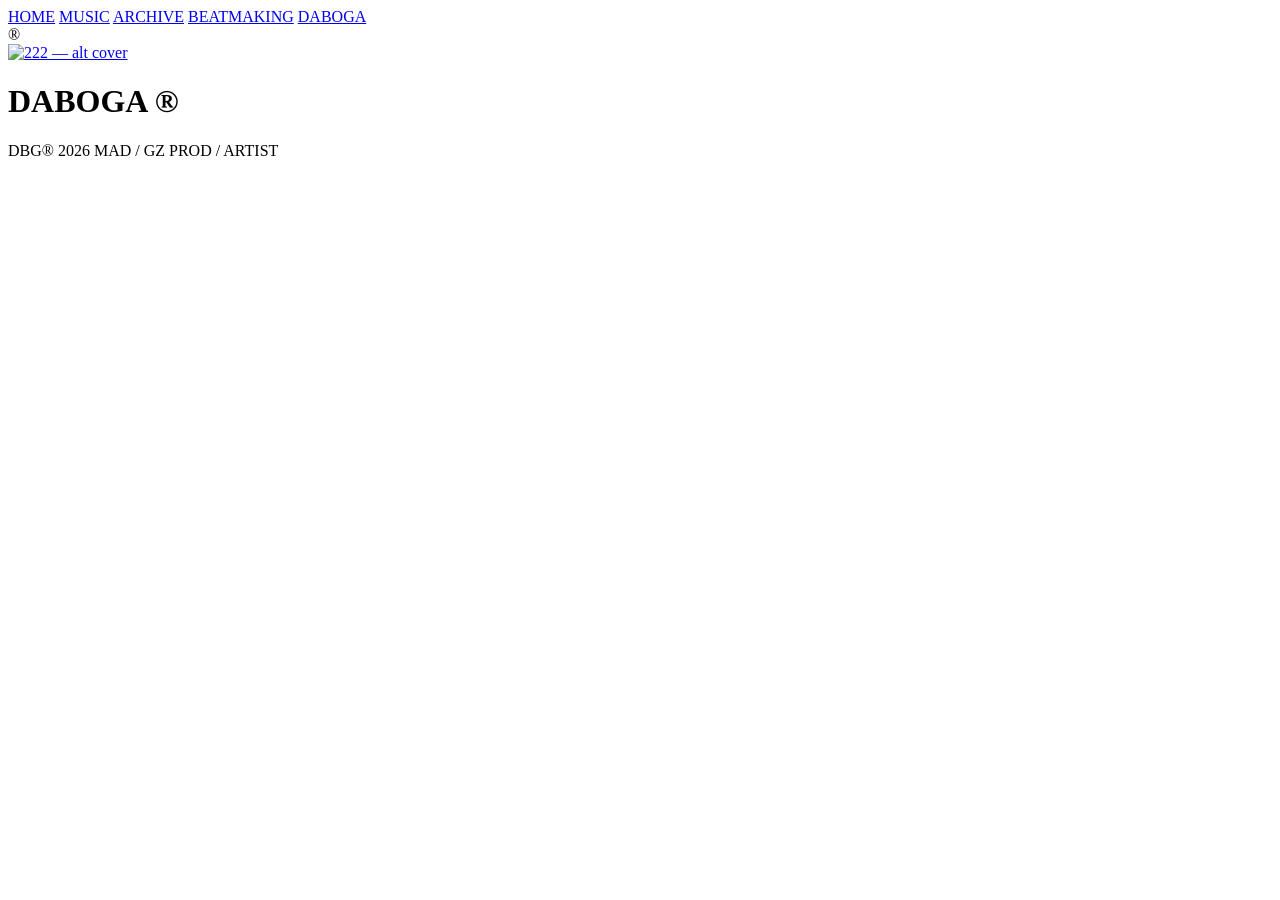
==== index.html @ 760f6607 "Update index.html" ====
<!DOCTYPE html>
<html lang="es">

<head>
  <meta charset="UTF-8">

  <meta
    name="viewport"
    content="width=device-width, initial-scale=1.0"
  >

  <meta name="theme-color" content="#090909">

  <title>DABOGA</title>

  <link rel="stylesheet" href="style.css">
</head>

<body>

  <div class="site">

    <nav
      class="nav"
      aria-label="Navegación principal"
    >

      <div class="nav-links">

        <a
          href="index.html"
          class="active"
          aria-current="page"
        >HOME</a>

        <a href="#">MUSIC</a>

        <a href="#">ARCHIVE</a>

        <a href="#">BEATMAKING</a>

        <a href="daboga.html">DABOGA</a>

      </div>

      <div class="nav-mark" aria-hidden="true">
        ®
      </div>

    </nav>

    <main class="home">

      <div class="surface" aria-hidden="true"></div>

      <div class="grain" aria-hidden="true"></div>

      <div class="content">

        <a
          class="image-link"
          href="presave.html"
          aria-label="Abrir presave de 222"
        >
          <img
            src="images/222_altcover_1.jpeg"
            alt="222 — alt cover"
          >
        </a>

        <h1 aria-label="DABOGA">

          <span class="wordmark">DABOGA</span>

          <span class="reg" aria-hidden="true">®</span>

        </h1>

        <div class="bottom-info" aria-label="Información">

          <span>DBG® 2026</span>

          <span>MAD / GZ</span>

          <span>PROD / ARTIST</span>

        </div>

      </div>

    </main>

  </div>

</body>
</html>
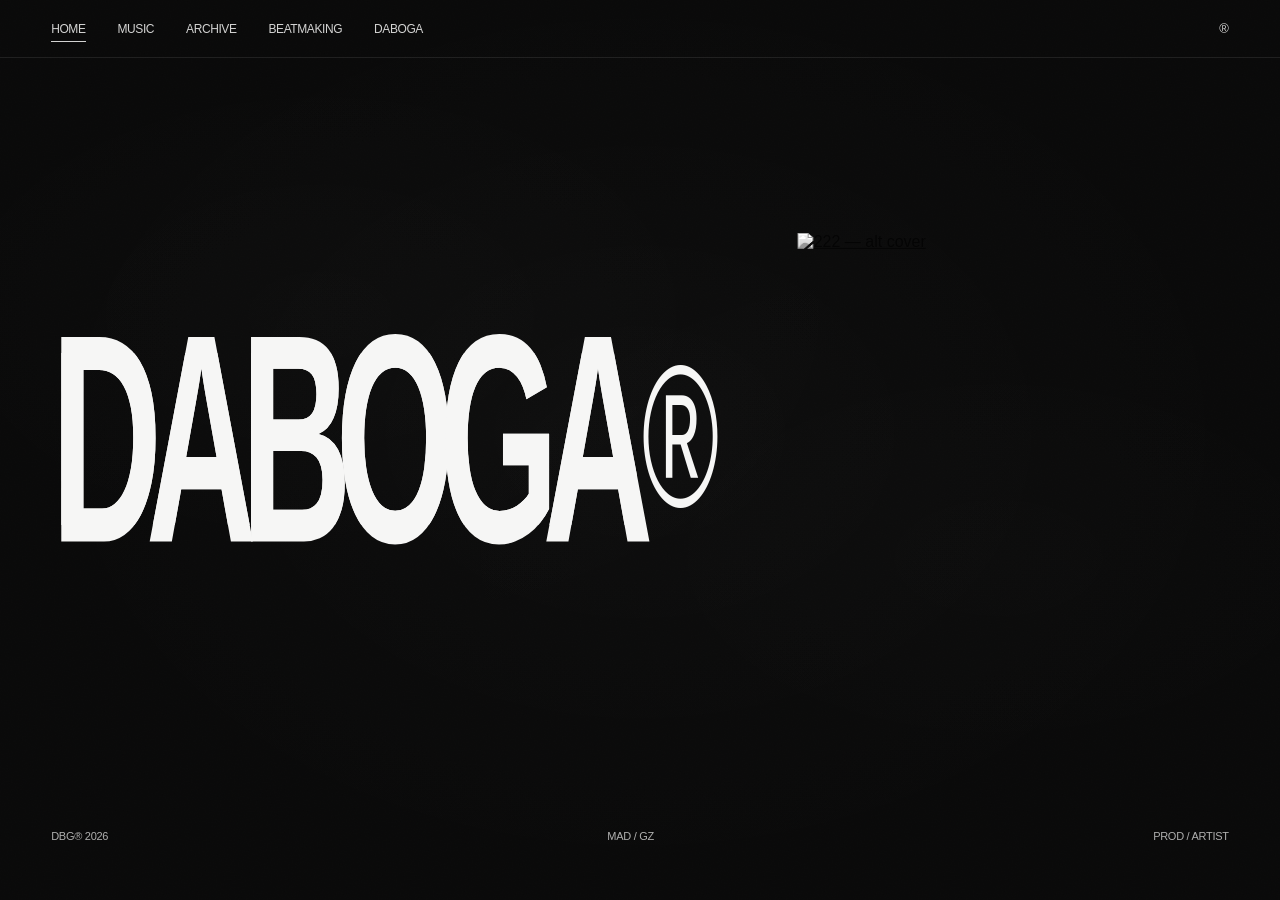
==== commit 6b7fadf5: "Update index.html" ====
--- a/index.html
+++ b/index.html
@@ -38,7 +38,7 @@
 
         <a href="#">ARCHIVE</a>
 
-        <a href="#">BEATMAKING</a>
+        <a href="beatmaking.html">BEATMAKING</a>
 
         <a href="daboga.html">DABOGA</a>
 
--- a/style.css
+++ b/style.css
@@ -0,0 +1,1057 @@
+/* =========================================================
+  DABOGA
+  FUNDAMENTAL VISUAL SYSTEM
+  ========================================================= */
+
+* {
+margin: 0;
+padding: 0;
+box-sizing: border-box;
+}
+
+html,
+body {
+width: 100%;
+min-height: 100%;
+}
+
+html {
+background: #090909;
+}
+
+body {
+background: #090909;
+color: #efefee;
+
+font-family:
+"Arial Narrow",
+"Archivo Narrow",
+Arial,
+sans-serif;
+
+overflow-x: hidden;
+}
+
+
+/* =========================================================
+  SITE
+  ========================================================= */
+
+.site {
+position: relative;
+
+width: 100%;
+min-height: 100vh;
+
+background: #090909;
+}
+
+
+/* =========================================================
+  HOME
+  ========================================================= */
+
+.home {
+position: relative;
+
+width: 100%;
+min-height: 100vh;
+
+overflow: hidden;
+
+background:
+radial-gradient(
+ellipse at 50% 48%,
+rgba(255,255,255,.018) 0%,
+rgba(255,255,255,.006) 35%,
+transparent 72%
+),
+#090909;
+}
+
+
+/* =========================================================
+  MATERIAL / BACKGROUND TEXTURE
+  ========================================================= */
+
+.surface {
+position: absolute;
+
+inset: 0;
+
+z-index: 1;
+
+pointer-events: none;
+
+background:
+radial-gradient(
+ellipse at 25% 35%,
+rgba(255,255,255,.014),
+transparent 42%
+),
+radial-gradient(
+ellipse at 78% 62%,
+rgba(255,255,255,.010),
+transparent 44%
+);
+
+opacity: .9;
+}
+
+
+/* =========================================================
+  GRAIN
+
+  Presente pero mate.
+  Nada de ruido blanco brillante.
+  Nada de movimiento.
+  ========================================================= */
+
+.grain {
+position: absolute;
+
+inset: -20%;
+
+z-index: 2;
+
+pointer-events: none;
+
+opacity: .025;
+
+background-image:
+url("data:image/svg+xml,%3Csvg viewBox='0 0 180 180' xmlns='http://www.w3.org/2000/svg'%3E%3Cfilter id='n'%3E%3CfeTurbulence type='fractalNoise' baseFrequency='.72' numOctaves='3' stitchTiles='stitch'/%3E%3C/filter%3E%3Crect width='100%25' height='100%25' filter='url(%23n)' opacity='.55'/%3E%3C/svg%3E");
+
+background-size: 180px 180px;
+}
+
+
+/* =========================================================
+  NAV
+  ========================================================= */
+
+.nav {
+position: absolute;
+
+top: 0;
+left: 0;
+
+z-index: 20;
+
+width: 100%;
+height: 58px;
+
+display: flex;
+
+align-items: center;
+justify-content: space-between;
+
+padding:
+0
+4vw;
+
+border-bottom:
+1px solid rgba(255,255,255,.09);
+}
+
+
+.nav-links {
+display: flex;
+
+align-items: center;
+
+gap: 32px;
+
+width: max-content;
+}
+
+
+.nav a {
+position: relative;
+
+display: inline-block;
+
+color: #efefee;
+
+text-decoration: none;
+
+font-family:
+"Arial Narrow",
+"Archivo Narrow",
+Arial,
+sans-serif;
+
+font-size: 12px;
+
+font-weight: 500;
+
+line-height: 1;
+
+letter-spacing: -.035em;
+
+opacity: .88;
+}
+
+
+.nav a::after {
+content: "";
+
+position: absolute;
+
+left: 0;
+bottom: -7px;
+
+width: 0;
+height: 1px;
+
+background: #efefee;
+
+transition:
+width .25s ease;
+}
+
+
+.nav a:hover::after,
+.nav a.active::after {
+width: 100%;
+}
+
+
+.nav-mark {
+color: #efefee;
+
+font-family:
+"Arial Narrow",
+"Archivo Narrow",
+Arial,
+sans-serif;
+
+font-size: 13px;
+
+font-weight: 500;
+
+line-height: 1;
+
+opacity: .88;
+}
+
+
+/* =========================================================
+  MAIN COMPOSITION
+  ========================================================= */
+
+.content {
+position: relative;
+
+z-index: 5;
+
+width: 100%;
+height: 100vh;
+min-height: 100svh;
+
+display: grid;
+
+/*
+   FUNDAMENTAL AXIS
+
+   DABOGA                  IMAGE
+      ←────── broken axis ──────→
+ */
+
+grid-template-columns:
+minmax(0, 1.12fr)
+minmax(0, .88fr);
+
+grid-template-rows:
+minmax(0, 1fr)
+auto;
+
+column-gap: 2vw;
+
+padding:
+42px
+4vw
+58px;
+}
+
+
+/* =========================================================
+  IMAGE
+  ========================================================= */
+
+.image-link {
+grid-column: 2;
+grid-row: 1;
+
+align-self: center;
+justify-self: center;
+
+display: block;
+
+  /*
+    Escala base de la pieza.
+    Esta proporción se conserva en móvil.
+  */
+
+width:
+min(
+32vw,
+42vh
+);
+
+max-width: 500px;
+
+aspect-ratio: 1 / 1;
+
+overflow: hidden;
+
+filter:
+grayscale(1)
+contrast(1.12);
+
+/*
+    LA RUPTURA DEL EJE.
+
+    La foto no está matemáticamente
+    alineada con DABOGA.
+    LA RUPTURA DEL EJE
+ */
+
+transform:
+translate(3%, -4%);
+
+transition:
+transform .45s cubic-bezier(.2,.8,.2,1),
+filter .3s ease;
+}
+
+
+.image-link:hover {
+transform:
+translate(3%, -4%)
+scale(1.012);
+
+filter:
+grayscale(1)
+contrast(1.15);
+}
+
+
+.image-link img {
+display: block;
+
+width: 100%;
+height: 100%;
+
+object-fit: cover;
+
+user-select: none;
+
+-webkit-user-drag: none;
+}
+
+
+/* =========================================================
+  DABOGA
+  ========================================================= */
+
+h1 {
+grid-column: 1;
+grid-row: 1;
+
+align-self: center;
+justify-self: start;
+
+display: flex;
+
+align-items: center;
+
+width: max-content;
+max-width: 100%;
+
+color: #efefee;
+
+font-family:
+"Arial Narrow",
+"Archivo Narrow",
+Arial,
+sans-serif;
+
+  /*
+    Escala fundamental.
+    No se convierte en un elemento diferente
+    en móvil.
+  */
+
+font-size:
+clamp(
+115px,
+min(20vw, 28vh),
+345px
+);
+
+font-weight: 600;
+
+line-height: .58;
+
+letter-spacing: -.105em;
+
+white-space: nowrap;
+
+user-select: none;
+
+  /*
+    Compresión horizontal característica.
+  */
+
+transform:
+translateY(2%)
+scaleX(.61)
+scaleY(1.18);
+
+transform-origin:
+left center;
+
+filter:
+contrast(1.06);
+}
+
+
+/* =========================================================
+  TEXTURA DENTRO DE DABOGA
+
+   IMPORTANTE:
+   NO hay color sólido en el background.
+
+   El patrón se recorta directamente al texto.
+   Esto elimina el rectángulo negro.
+  ========================================================= */
+
+.wordmark {
+display: inline-block;
+
+color: transparent;
+
+  -webkit-text-fill-color: transparent;
+
+  /*
+    Base blanca mediante el propio glifo,
+    no mediante un rectángulo.
+  */
+
+  text-shadow:
+    0 0 0 #efefee;
+
+background:
+
+    /*
+      tono cálido / piedra
+    */
+
+linear-gradient(
+90deg,
+transparent 0,
+transparent 47px,
+rgba(105,76,45,.11) 47px,
+rgba(105,76,45,.11) 49px,
+transparent 49px,
+transparent 76px
+),
+
+    /*
+      tono oliva
+    */
+
+linear-gradient(
+90deg,
+transparent 0,
+transparent 37px,
+rgba(122,112,75,.13) 37px,
+rgba(122,112,75,.13) 39px,
+transparent 39px,
+transparent 76px
+),
+
+    /*
+      trama vertical
+    */
+
+repeating-linear-gradient(
+90deg,
+transparent 0,
+transparent 37px,
+rgba(35,34,30,.13) 37px,
+rgba(35,34,30,.13) 43px,
+transparent 43px,
+transparent 76px
+),
+
+    /*
+      trama horizontal
+    */
+
+repeating-linear-gradient(
+0deg,
+transparent 0,
+transparent 37px,
+rgba(35,34,30,.13) 37px,
+rgba(35,34,30,.13) 43px,
+transparent 43px,
+transparent 76px
+    ),
+
+    #efefee;
+    );
+
+background-size:
+76px 76px,
+76px 76px,
+76px 76px,
+    76px 76px,
+    auto;
+    76px 76px;
+
+background-position:
+0 0,
+0 0,
+0 0,
+    0 0,
+0 0;
+
+-webkit-background-clip: text;
+background-clip: text;
+
+  -webkit-text-fill-color: transparent;
+  overflow: visible;
+}
+
+
+/* =========================================================
+  TRADEMARK
+  GRANDE Y PEGADO AL DABOGA
+  ========================================================= */
+
+.reg {
+display: inline-block;
+
+position: relative;
+
+flex-shrink: 0;
+
+margin-left: .045em;
+
+top: -.015em;
+
+color: #efefee;
+
+-webkit-text-fill-color: #efefee;
+
+font-family:
+"Arial Narrow",
+"Archivo Narrow",
+Arial,
+sans-serif;
+
+  /*
+    GRANDE.
+    Forma parte visualmente del wordmark.
+  */
+
+font-size: .68em;
+
+font-weight: 500;
+
+line-height: .8;
+
+letter-spacing: -.06em;
+
+transform: none;
+
+filter: none;
+}
+
+
+/* =========================================================
+  BOTTOM INFORMATION
+  ========================================================= */
+
+.bottom-info {
+grid-column: 1 / -1;
+grid-row: 2;
+
+width: 100%;
+
+display: grid;
+
+grid-template-columns:
+auto
+1fr
+auto;
+
+align-items: end;
+
+font-family:
+"Arial Narrow",
+"Archivo Narrow",
+Arial,
+sans-serif;
+
+font-size: 11px;
+
+line-height: 1;
+
+letter-spacing: -.025em;
+
+color: #efefee;
+
+opacity: .72;
+}
+
+
+.bottom-info span:nth-child(1) {
+justify-self: start;
+}
+
+
+.bottom-info span:nth-child(2) {
+justify-self: center;
+}
+
+
+.bottom-info span:nth-child(3) {
+justify-self: end;
+}
+
+
+/* =========================================================
+  TABLET
+  ========================================================= */
+
+@media (max-width: 900px) and (min-width: 701px) {
+
+.content {
+grid-template-columns:
+minmax(0, 1.12fr)
+minmax(0, .88fr);
+
+padding:
+42px
+5vw
+58px;
+}
+
+
+.image-link {
+width:
+min(
+32vw,
+42vh
+);
+}
+
+
+h1 {
+font-size:
+clamp(
+100px,
+20vw,
+270px
+);
+}
+}
+
+
+/* =========================================================
+  MOBILE 9:16
+  ========================================================= */
+
+@media (max-width: 700px) {
+
+  /*
+   =====================================================
+   MISMA ESTRUCTURA
+
+   NO:
+
+   FOTO
+   DABOGA
+
+   SÍ:
+
+   DABOGA              FOTO
+
+   exactamente el mismo fundamento
+   de la versión de ordenador.
+   =====================================================
+  */
+
+.content {
+width: 100%;
+
+height: 100svh;
+min-height: 100svh;
+
+display: grid;
+
+grid-template-columns:
+minmax(0, 1.12fr)
+minmax(0, .88fr);
+
+grid-template-rows:
+minmax(0, 1fr)
+auto;
+
+column-gap: 2vw;
+
+row-gap: 0;
+
+/*
+     Más aire arriba y abajo.
+
+      No altera el diseño.
+      Solo adapta el lienzo 9:16.
+      La estructura sigue siendo horizontal.
+   */
+
+padding:
+72px
+6vw
+64px;
+}
+
+
+/* =====================================================
+    NAV
+    ===================================================== */
+
+.nav {
+height: 58px;
+
+padding:
+0
+18px;
+}
+
+
+.nav-links {
+width: 100%;
+
+gap: 0;
+
+justify-content: space-between;
+}
+
+
+.nav a {
+font-size: 11px;
+}
+
+
+.nav-mark {
+display: none;
+}
+
+
+/* =====================================================
+    IMAGE
+
+     Misma proporción que desktop.
+     Solo escalada respecto al ancho móvil.
+
+     Conserva la ruptura vertical.
+    ===================================================== */
+
+.image-link {
+grid-column: 2;
+grid-row: 1;
+
+align-self: center;
+justify-self: center;
+
+width:
+min(
+32vw,
+31vh
+);
+
+max-width: 500px;
+
+aspect-ratio: 1 / 1;
+
+transform:
+translate(
+3%,
+-7%
+);
+
+z-index: 6;
+}
+
+
+.image-link:hover {
+transform:
+translate(
+3%,
+-7%
+)
+scale(1.012);
+}
+
+
+/* =====================================================
+    DABOGA
+
+     SIGUE HORIZONTAL.
+     SIGUE A LA IZQUIERDA.
+
+     NO se centra debajo de la foto.
+    ===================================================== */
+
+h1 {
+grid-column: 1;
+grid-row: 1;
+
+align-self: center;
+justify-self: start;
+
+width: max-content;
+max-width: 100%;
+
+margin: 0;
+
+font-size:
+clamp(
+64px,
+20vw,
+150px
+);
+
+line-height: .58;
+
+transform:
+translateY(2%)
+scaleX(.61)
+scaleY(1.18);
+
+transform-origin:
+left center;
+
+z-index: 5;
+}
+
+
+/* =====================================================
+    TRADEMARK MOBILE
+    ===================================================== */
+
+.reg {
+margin-left: .045em;
+
+top: -.015em;
+
+font-size: .68em;
+}
+
+
+/* =====================================================
+    BOTTOM
+    ===================================================== */
+
+.bottom-info {
+grid-column: 1 / -1;
+grid-row: 2;
+
+width: 100%;
+
+margin-top: 0;
+
+display: grid;
+
+grid-template-columns:
+auto
+1fr
+auto;
+
+align-items: end;
+
+font-size:
+clamp(
+9px,
+2.6vw,
+12px
+);
+}
+
+
+.bottom-info span:nth-child(1) {
+justify-self: start;
+}
+
+
+.bottom-info span:nth-child(2) {
+justify-self: center;
+}
+
+
+.bottom-info span:nth-child(3) {
+justify-self: end;
+}
+}
+
+
+/* =========================================================
+  SMALL MOBILE
+  ========================================================= */
+
+@media (max-width: 430px) {
+
+.content {
+padding:
+70px
+6vw
+58px;
+}
+
+
+.nav {
+padding:
+0
+16px;
+}
+
+
+.nav a {
+font-size: 10px;
+}
+
+
+.image-link {
+width:
+min(
+32vw,
+29vh
+);
+
+transform:
+translate(
+3%,
+-7%
+);
+}
+
+
+.image-link:hover {
+transform:
+translate(
+3%,
+-7%
+)
+scale(1.012);
+}
+
+
+h1 {
+font-size:
+clamp(
+64px,
+20vw,
+120px
+);
+
+transform:
+translateY(2%)
+scaleX(.61)
+scaleY(1.18);
+}
+
+
+.reg {
+font-size: .68em;
+}
+
+
+.bottom-info {
+font-size: 9px;
+}
+}
+
+
+/* =========================================================
+  PRESAVE
+  ========================================================= */
+
+.presave-page {
+min-height: 100vh;
+
+background: #090909;
+
+overflow: hidden;
+}
+
+
+.presave {
+position: relative;
+
+width: 100%;
+min-height: 100vh;
+
+display: flex;
+
+align-items: center;
+justify-content: center;
+
+background:
+radial-gradient(
+ellipse at center,
+rgba(255,255,255,.012),
+transparent 65%
+),
+#090909;
+}
+
+
+.presave-noise {
+position: absolute;
+
+inset: -20%;
+
+pointer-events: none;
+
+opacity: .025;
+
+background-image:
+url("data:image/svg+xml,%3Csvg viewBox='0 0 180 180' xmlns='http://www.w3.org/2000/svg'%3E%3Cfilter id='n'%3E%3CfeTurbulence type='fractalNoise' baseFrequency='.72' numOctaves='3' stitchTiles='stitch'/%3E%3C/filter%3E%3Crect width='100%25' height='100%25' filter='url(%23n)' opacity='.55'/%3E%3C/svg%3E");
+
+background-size: 180px 180px;
+}
+
+
+.presave-message {
+position: relative;
+
+z-index: 5;
+
+max-width: 90vw;
+
+color: #efefee;
+
+font-family:
+"Arial Narrow",
+"Archivo Narrow",
+Arial,
+sans-serif;
+
+font-size:
+clamp(
+16px,
+2vw,
+28px
+);
+
+font-weight: 400;
+
+line-height: 1.4;
+
+letter-spacing: -.045em;
+
+text-align: center;
+}
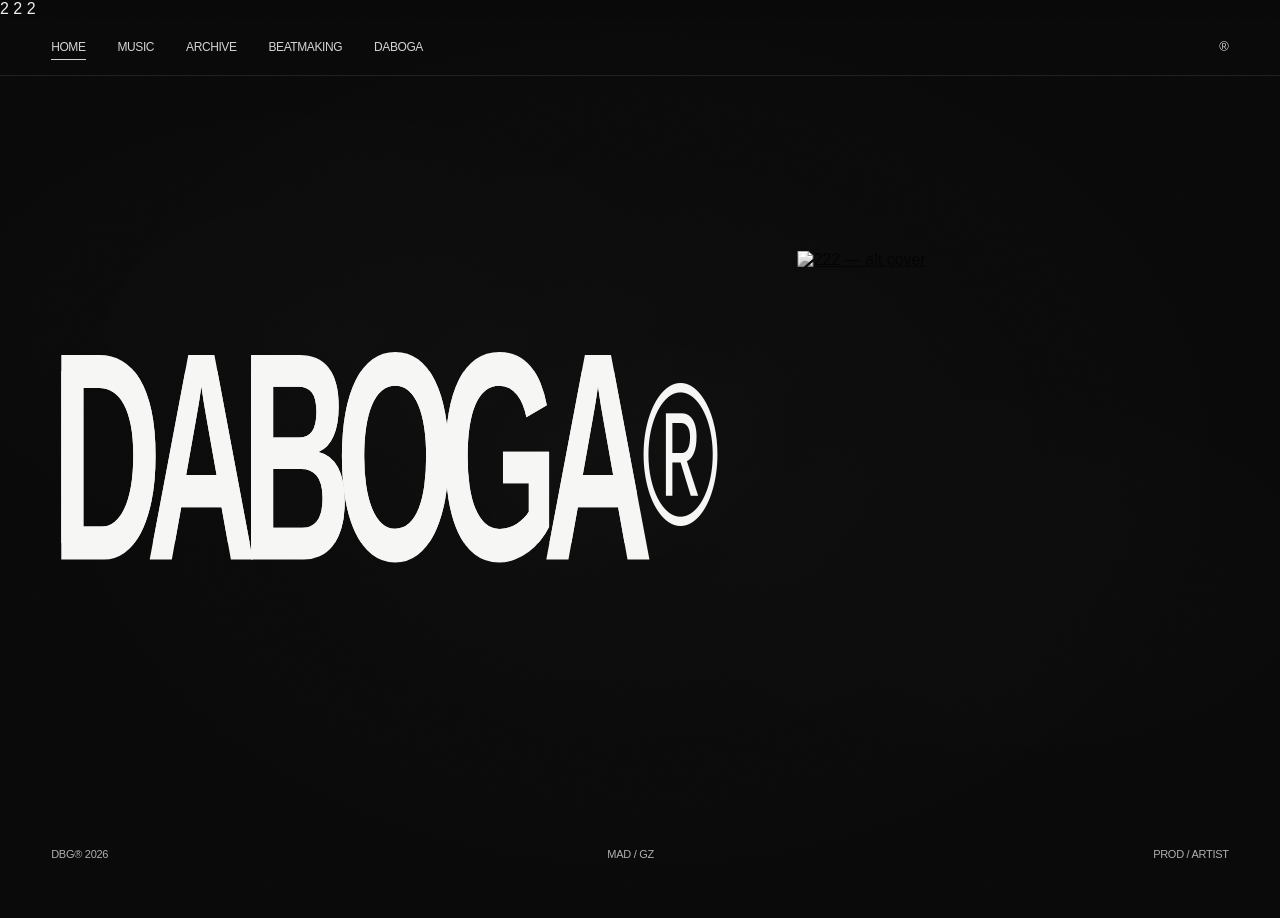
==== commit 5128dd72: "Update index.html" ====
--- a/index.html
+++ b/index.html
@@ -1,30 +1,29 @@
-
 <!DOCTYPE html>
 <html lang="es">
-
 <head>
   <meta charset="UTF-8">
-
-  <meta
-    name="viewport"
-    content="width=device-width, initial-scale=1.0"
-  >
-
+  <meta name="viewport" content="width=device-width, initial-scale=1.0">
   <meta name="theme-color" content="#090909">
 
   <title>DABOGA</title>
 
   <link rel="stylesheet" href="style.css">
+  <link rel="stylesheet" href="site-loader.css">
 </head>
 
 <body>
 
+  <div class="loading-screen" id="loadingScreen" aria-label="Loading" aria-hidden="false">
+    <div class="loading-numbers" aria-hidden="true">
+      <span>2</span>
+      <span>2</span>
+      <span>2</span>
+    </div>
+  </div>
+
   <div class="site">
 
-    <nav
-      class="nav"
-      aria-label="Navegación principal"
-    >
+    <nav class="nav" aria-label="Navegación principal">
 
       <div class="nav-links">
 
@@ -34,9 +33,9 @@
           aria-current="page"
         >HOME</a>
 
-        <a href="#">MUSIC</a>
+        <a href="#" aria-disabled="true" tabindex="-1">MUSIC</a>
 
-        <a href="#">ARCHIVE</a>
+        <a href="#" aria-disabled="true" tabindex="-1">ARCHIVE</a>
 
         <a href="beatmaking.html">BEATMAKING</a>
 
@@ -44,9 +43,7 @@
 
       </div>
 
-      <div class="nav-mark" aria-hidden="true">
-        ®
-      </div>
+      <div class="nav-mark" aria-hidden="true">®</div>
 
     </nav>
 
@@ -70,11 +67,8 @@
         </a>
 
         <h1 aria-label="DABOGA">
-
           <span class="wordmark">DABOGA</span>
-
           <span class="reg" aria-hidden="true">®</span>
-
         </h1>
 
         <div class="bottom-info" aria-label="Información">
@@ -93,5 +87,7 @@
 
   </div>
 
+  <script src="site-loader.js"></script>
+
 </body>
 </html>
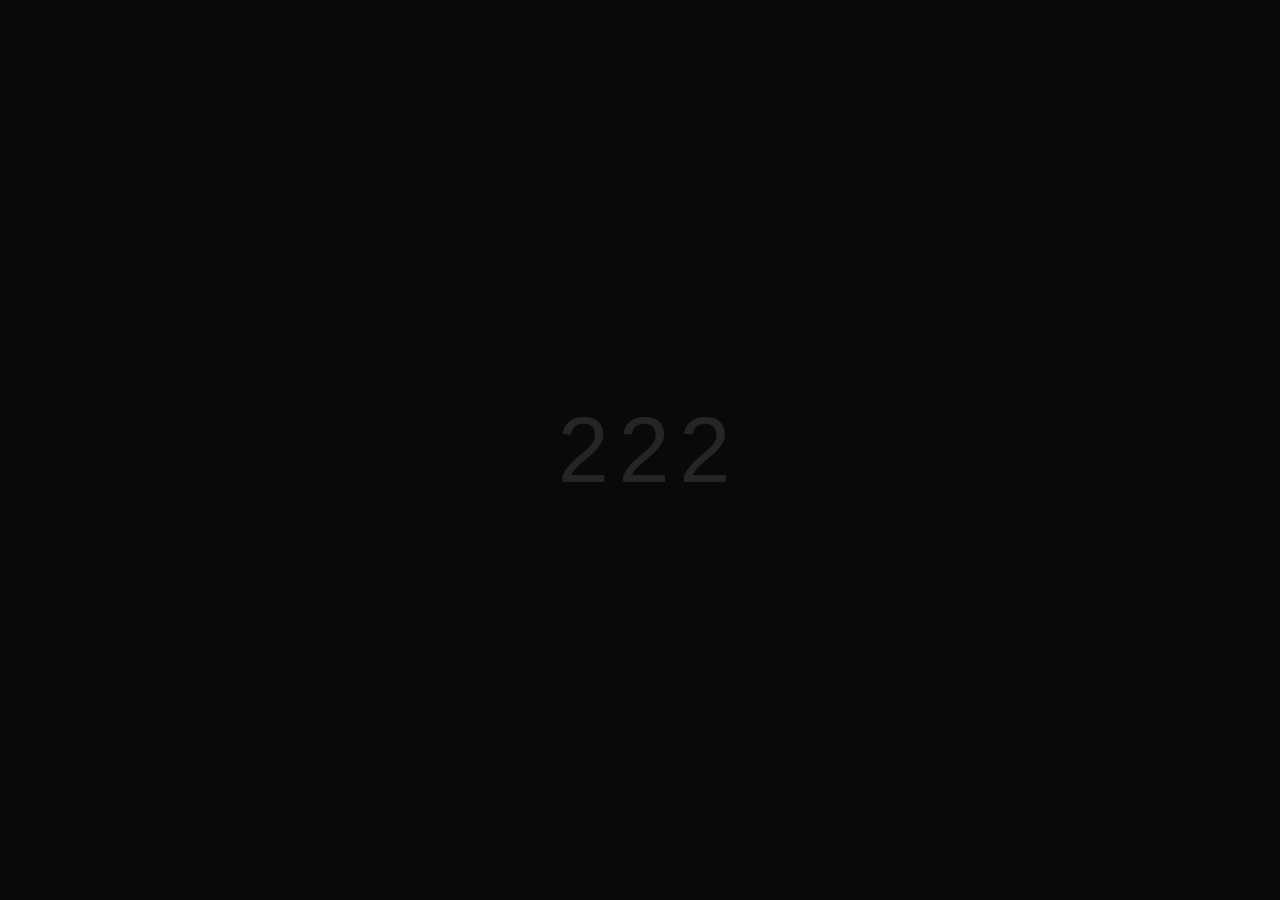
==== commit 3ef7f3ea: "Update index.html" ====
--- a/index.html
+++ b/index.html
@@ -1,93 +1,97 @@
+
 <!DOCTYPE html>
 <html lang="es">
+
 <head>
-  <meta charset="UTF-8">
-  <meta name="viewport" content="width=device-width, initial-scale=1.0">
-  <meta name="theme-color" content="#090909">
+    <meta charset="UTF-8">
+    <meta name="viewport" content="width=device-width, initial-scale=1.0">
+    <meta name="theme-color" content="#090909">
 
-  <title>DABOGA</title>
+    <title>DABOGA</title>
 
-  <link rel="stylesheet" href="style.css">
-  <link rel="stylesheet" href="site-loader.css">
+    <link rel="stylesheet" href="style.css">
+    <link rel="stylesheet" href="site-loader.css">
 </head>
 
-<body>
+<body data-section="home">
 
-  <div class="loading-screen" id="loadingScreen" aria-label="Loading" aria-hidden="false">
-    <div class="loading-numbers" aria-hidden="true">
-      <span>2</span>
-      <span>2</span>
-      <span>2</span>
+    <!-- GLOBAL LOADER -->
+    <div
+        class="loading-screen is-pending"
+        id="loadingScreen"
+        aria-label="Loading"
+        aria-hidden="true"
+    >
+        <div class="loading-numbers" aria-hidden="true">
+            <span>2</span>
+            <span>2</span>
+            <span>2</span>
+        </div>
     </div>
-  </div>
 
-  <div class="site">
+    <div class="site">
 
-    <nav class="nav" aria-label="Navegación principal">
+        <nav class="nav" aria-label="Navegación principal">
 
-      <div class="nav-links">
+            <div class="nav-links">
 
-        <a
-          href="index.html"
-          class="active"
-          aria-current="page"
-        >HOME</a>
+                <a href="index.html" class="active" aria-current="page">HOME</a>
 
-        <a href="#" aria-disabled="true" tabindex="-1">MUSIC</a>
+                <a href="#" aria-disabled="true" tabindex="-1">MUSIC</a>
 
-        <a href="#" aria-disabled="true" tabindex="-1">ARCHIVE</a>
+                <a href="#" aria-disabled="true" tabindex="-1">ARCHIVE</a>
 
-        <a href="beatmaking.html">BEATMAKING</a>
+                <a href="beatmaking.html">BEATMAKING</a>
 
-        <a href="daboga.html">DABOGA</a>
+                <a href="daboga.html">DABOGA</a>
 
-      </div>
+            </div>
 
-      <div class="nav-mark" aria-hidden="true">®</div>
+            <div class="nav-mark" aria-hidden="true">®</div>
 
-    </nav>
+        </nav>
 
-    <main class="home">
+        <main class="home">
 
-      <div class="surface" aria-hidden="true"></div>
+            <div class="surface" aria-hidden="true"></div>
 
-      <div class="grain" aria-hidden="true"></div>
+            <div class="grain" aria-hidden="true"></div>
 
-      <div class="content">
+            <div class="content">
 
-        <a
-          class="image-link"
-          href="presave.html"
-          aria-label="Abrir presave de 222"
-        >
-          <img
-            src="images/222_altcover_1.jpeg"
-            alt="222 — alt cover"
-          >
-        </a>
+                <a
+                    class="image-link"
+                    href="presave.html"
+                    aria-label="Abrir presave de 222"
+                >
+                    <img
+                        src="images/222_altcover_1.jpeg"
+                        alt="222 — alt cover"
+                    >
+                </a>
 
-        <h1 aria-label="DABOGA">
-          <span class="wordmark">DABOGA</span>
-          <span class="reg" aria-hidden="true">®</span>
-        </h1>
+                <h1 aria-label="DABOGA">
+                    <span class="wordmark">DABOGA</span>
+                    <span class="reg" aria-hidden="true">®</span>
+                </h1>
 
-        <div class="bottom-info" aria-label="Información">
+                <div class="bottom-info" aria-label="Información">
 
-          <span>DBG® 2026</span>
+                    <span>DBG® 2026</span>
 
-          <span>MAD / GZ</span>
+                    <span>MAD / GZ</span>
 
-          <span>PROD / ARTIST</span>
+                    <span>PROD / ARTIST</span>
 
-        </div>
+                </div>
 
-      </div>
+            </div>
 
-    </main>
+        </main>
 
-  </div>
+    </div>
 
-  <script src="site-loader.js"></script>
+    <script src="site-loader.js"></script>
 
 </body>
 </html>
--- a/site-loader.css
+++ b/site-loader.css
@@ -0,0 +1,87 @@
+
+.loading-screen {
+    position: fixed;
+    inset: 0;
+    z-index: 99999;
+
+    display: flex;
+    align-items: center;
+    justify-content: center;
+
+    background: #090909;
+    color: #efefee;
+
+    opacity: 1;
+    visibility: visible;
+    pointer-events: all;
+
+    transition:
+        opacity .5s ease,
+        visibility .5s ease;
+}
+
+/* Estado inicial: oculto mientras se decide si debe aparecer */
+.loading-screen.is-pending {
+    opacity: 0;
+    visibility: hidden;
+    pointer-events: none;
+}
+
+.loading-screen.is-hidden {
+    opacity: 0;
+    visibility: hidden;
+    pointer-events: none;
+}
+
+.loading-numbers {
+    display: flex;
+    align-items: center;
+    justify-content: center;
+
+    gap: clamp(9px, 1.4vw, 18px);
+
+    font-family:
+        "Arial Narrow",
+        "Archivo Narrow",
+        Arial,
+        sans-serif;
+
+    font-size: clamp(58px, 8vw, 92px);
+    font-weight: 500;
+    line-height: 1;
+    letter-spacing: -.09em;
+}
+
+.loading-numbers span {
+    opacity: .12;
+    animation: loading-number-light 1.2s ease-in-out infinite;
+}
+
+.loading-numbers span:nth-child(2) {
+    animation-delay: .4s;
+}
+
+.loading-numbers span:nth-child(3) {
+    animation-delay: .8s;
+}
+
+@keyframes loading-number-light {
+    0%, 100% {
+        opacity: .12;
+    }
+
+    35%, 60% {
+        opacity: 1;
+    }
+}
+
+@media (prefers-reduced-motion: reduce) {
+    .loading-numbers span {
+        animation: none;
+        opacity: .75;
+    }
+
+    .loading-screen {
+        transition: none;
+    }
+}
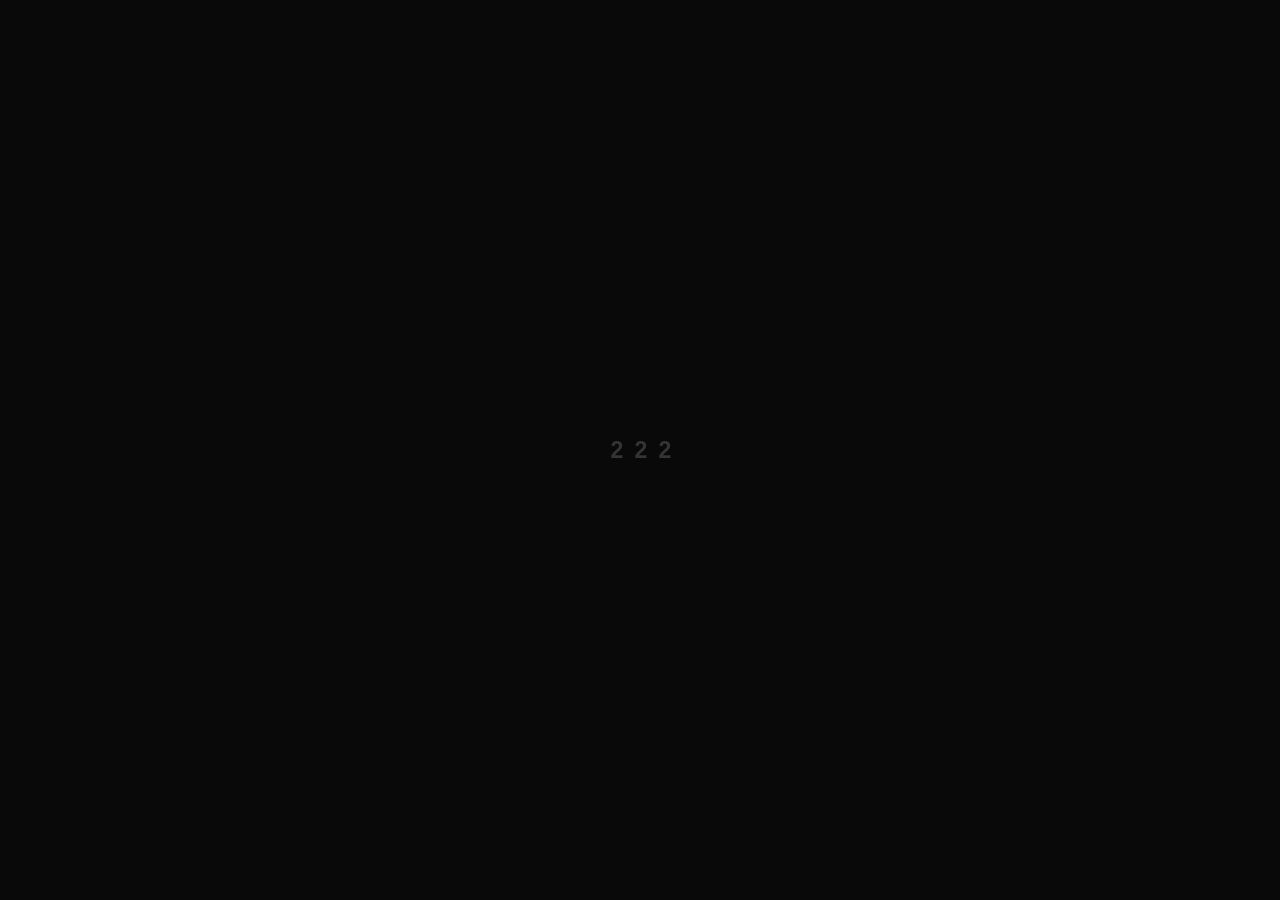
==== commit f47bc6f5: "Update index.html" ====
--- a/index.html
+++ b/index.html
@@ -37,9 +37,15 @@
 
                 <a href="index.html" class="active" aria-current="page">HOME</a>
 
-                <a href="#" aria-disabled="true" tabindex="-1">MUSIC</a>
+                <a href="music.html">MUSIC</a>
 
-                <a href="#" aria-disabled="true" tabindex="-1">ARCHIVE</a>
+                <a
+                    href="#"
+                    class="nav-unavailable"
+                    aria-disabled="true"
+                    tabindex="-1"
+                    data-unavailable="ARCHIVE"
+                >ARCHIVE</a>
 
                 <a href="beatmaking.html">BEATMAKING</a>
 
@@ -91,6 +97,14 @@
 
     </div>
 
+    <script>
+        document.querySelectorAll(".nav-unavailable").forEach(link => {
+            link.addEventListener("click", event => {
+                event.preventDefault();
+            });
+        });
+    </script>
+
     <script src="site-loader.js"></script>
 
 </body>
--- a/site-loader.css
+++ b/site-loader.css
@@ -1,3 +1,8 @@
+
+/* =========================================================
+   DABOGA® — GLOBAL LOADER
+   Original Beatmaking loading animation
+   ========================================================= */
 
 .loading-screen {
     position: fixed;
@@ -9,18 +14,15 @@
     justify-content: center;
 
     background: #090909;
-    color: #efefee;
 
     opacity: 1;
     visibility: visible;
-    pointer-events: all;
 
     transition:
         opacity .5s ease,
         visibility .5s ease;
 }
 
-/* Estado inicial: oculto mientras se decide si debe aparecer */
 .loading-screen.is-pending {
     opacity: 0;
     visibility: hidden;
@@ -37,48 +39,42 @@
     display: flex;
     align-items: center;
     justify-content: center;
+    gap: 13px;
 
-    gap: clamp(9px, 1.4vw, 18px);
-
-    font-family:
-        "Arial Narrow",
-        "Archivo Narrow",
-        Arial,
-        sans-serif;
-
-    font-size: clamp(58px, 8vw, 92px);
-    font-weight: 500;
+    color: #343434;
+    font-family: Arial, sans-serif;
+    font-size: 23px;
+    font-weight: 600;
+    letter-spacing: -.08em;
     line-height: 1;
-    letter-spacing: -.09em;
 }
 
 .loading-numbers span {
-    opacity: .12;
-    animation: loading-number-light 1.2s ease-in-out infinite;
+    animation: loadingPulse 1.05s ease-in-out infinite;
 }
 
 .loading-numbers span:nth-child(2) {
+    animation-delay: .2s;
+}
+
+.loading-numbers span:nth-child(3) {
     animation-delay: .4s;
 }
 
-.loading-numbers span:nth-child(3) {
-    animation-delay: .8s;
-}
-
-@keyframes loading-number-light {
+@keyframes loadingPulse {
     0%, 100% {
-        opacity: .12;
+        color: #343434;
     }
 
-    35%, 60% {
-        opacity: 1;
+    50% {
+        color: #efefee;
     }
 }
 
 @media (prefers-reduced-motion: reduce) {
     .loading-numbers span {
         animation: none;
-        opacity: .75;
+        color: #efefee;
     }
 
     .loading-screen {
